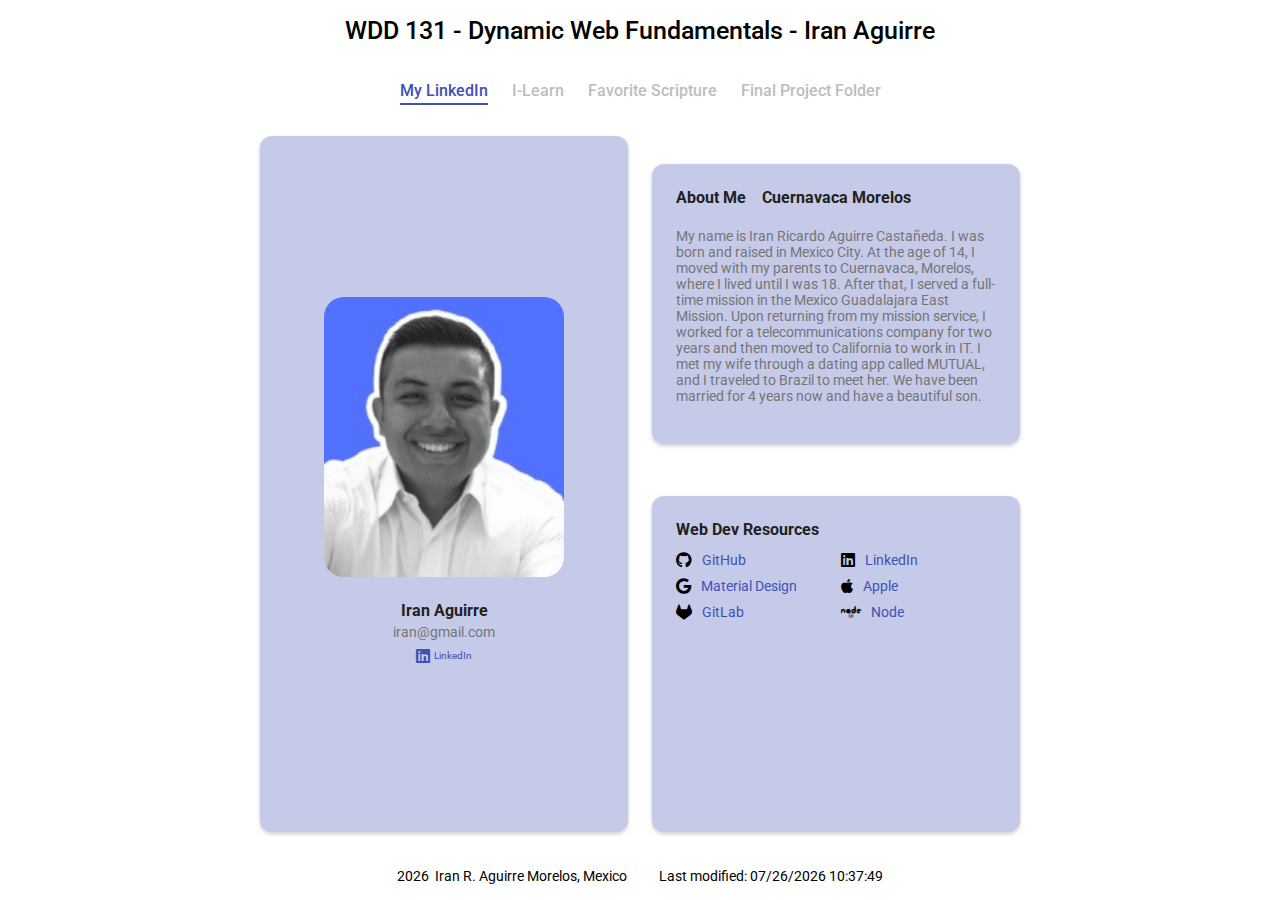
==== index.html @ 7a374063 "first commit" ====
<!DOCTYPE html>
<html lang="en">
<head>
    <meta charset="UTF-8">
    <meta name="viewport" content="width=device-width, initial-scale=1.0">
    <title>WDD 131 - Dynamic Web Fundamentals - Iran Aguirre</title>
    <link rel="preconnect" href="https://fonts.googleapis.com">
<link rel="preconnect" href="https://fonts.gstatic.com" crossorigin>
<link href="https://fonts.googleapis.com/css2?family=Roboto:ital,wght@0,300;0,400;0,500;0,700;0,900;1,900&display=swap"
    rel="stylesheet">
    <link rel="stylesheet" href="./styles/base.css">
    <link rel="stylesheet" href="https://cdnjs.cloudflare.com/ajax/libs/font-awesome/6.5.2/css/all.min.css"/>

</head>
<body>
    <div class="container">
        <header class="page-header">
            <h1 class="header-title">WDD 131 - Dynamic Web Fundamentals - Iran Aguirre</h1>
            <nav class="main-navigation">
                <ul class="nav-list">
                    <li class="nav-item"><a href="https://www.linkedin.com/in/iran-aguirre/" class="nav-link active" target="_blank">My LinkedIn</a></li>
                    <li class="nav-item"><a href="https://byui.instructure.com/" class="nav-link" target="_blank">I-Learn</a></li>
                    <li class="nav-item"><a href="https://www.churchofjesuschrist.org/study/scriptures/dc-testament/dc/121?lang=spa&id=p7-p8#p7" class="nav-link" target="_blank">Favorite Scripture</a></li>
                    <li class="nav-item"><a href="#" class="nav-link" target="_blank">Final Project Folder</a></li>
                </ul>
            </nav>
        </header>
            
        <main class="main-content">
            <section class="card profile-card">
                <div class="profile-img-container">
                    <img src="./images/profile.jpeg" alt="Iran's Picture" class="profile-img">
                </div>
                <div class="profile-data">
                    <h4>Iran Aguirre</h4>
                    <p>iran@gmail.com</p>
                    <a href="https://www.linkedin.com/in/iran-aguirre/" target="_blank">
                        <i class="fab fa-linkedin resource-icon"></i>
                        <span>LinkedIn</span>
                    </a>
                </div>
            </section>
            <section class="card aboutme-card">
                <div class="card-title-row">
                    <h2 class="card-title" data-target="my-profile">About Me</h2>
                    <h2 class="card-title" data-target="my-country">Cuernavaca Morelos</h2>
                  </div>
                <div class="card-content my-profile">
                  <p>My name is Iran Ricardo Aguirre Castañeda. I was born and raised in Mexico City. At the age of 14, I moved with my parents to Cuernavaca, Morelos, where I lived until I was 18. After that, I served a full-time mission in the Mexico Guadalajara East Mission. Upon returning from my mission service, I worked for a telecommunications company for two years and then moved to California to work in IT. I met my wife through a dating app called MUTUAL, and I traveled to Brazil to meet her. We have been married for 4 years now and have a beautiful son.</p>
                </div>
                <div class="card-content my-country">
                  <div class="location-info">
                    <p class="location-description">Cuernavaca, Morelos, is a vibrant city located in central Mexico. Known for its pleasant climate, Cuernavaca is often referred to as the "City of Eternal Spring." It boasts beautiful colonial architecture, lush gardens, and a rich cultural heritage. Many visitors are drawn to its historic landmarks, such as the Palacio de Cortés and the Cuernavaca Cathedral. Additionally, Cuernavaca is famous for its traditional cuisine, including dishes like mole poblano and cochinita pibil.</p>
                  </div>
                </div>
              </section>
              <section class="card links-card">
                <h2 class="card-title">Web Dev Resources</h2>
                <ul class="resource-list">
                    <li><i class="fab fa-github resource-icon"></i><a href="#" class="resource-link" target="_blank">GitHub</a></li>
                    <li><i class="fab fa-linkedin resource-icon"></i><a href="#" class="resource-link" target="_blank">LinkedIn</a></li>
                    <li><i class="fab fa-google resource-icon"></i><a href="#" class="resource-link" target="_blank">Material Design</a></li>
                    <li><i class="fab fa-apple resource-icon"></i><a href="#" class="resource-link" target="_blank">Apple</a></li>
                    <li><i class="fab fa-gitlab resource-icon"></i><a href="#" class="resource-link" target="_blank">GitLab</a></li>
                    <li><i class="fab fa-node resource-icon"></i><a href="#" class="resource-link" target="_blank">Node</a></li>
                </ul>
            </section>
            
        </main>  
        <footer class="page-footer">
            <p class="footer-info">
              <span id="currentyear" class="current-year"></span> Iran R. Aguirre Morelos, Mexico
            </p>
            <p id="lastModified" class="last-modified"></p>
        </footer>
    </div>
      
    <script src="./scripts/getdates.js"></script>
</body>
</html>
---- styles/base.css ----
:root {
    --font: "Roboto", sans-serif;

/* Spacing */
--spacing-xs: 0.4rem;   /* Extra small */
--spacing-sm: 0.8rem;   /* Small */
--spacing-md: 1.6rem;   /* Medium */
--spacing-lg: 2.4rem;   /* Large */
--spacing-xl: 3.2rem;   /* Extra large */

/* Font Size */
--font-size-xs: 1.2rem;  /* Extra small */
--font-size-sm: 1.4rem;  /* Small */
--font-size-md: 1.6rem;  /* Medium */
--font-size-lg: 2rem;    /* Large */
--font-size-xl: 2.4rem;  /* Extra large */

/* Elevation */
--elevation-xs: 0 0.1rem 0.2rem rgba(0, 0, 0, 0.1); /* Extra small */
--elevation-sm: 0 0.2rem 0.4rem rgba(0, 0, 0, 0.2); /* Small */
--elevation-md: 0 0.4rem 0.8rem rgba(0, 0, 0, 0.3); /* Medium */
--elevation-lg: 0 0.8rem 1.6rem rgba(0, 0, 0, 0.4); /* Large */
--elevation-xl: 0 1.2rem 2.4rem rgba(0, 0, 0, 0.5); /* Extra large */

/* Primary Colors */
--primary-color: #3F51B5; /* Navy blue */
--primary-light: #C5CAE9;
--primary-dark: #303F9F;

/* Secondary Colors */
--secondary-color: #FF9800; /* Orange */
--secondary-light: #FFE0B2;
--secondary-dark: #F57C00;

/* Background Colors */
--background-color: #FFFFFF; /* White */
--background-dark: #F5F5F5;

/* Text Colors */
--text-primary: #212121; /* Dark grey */
--text-secondary: #757575; /* Grey */
--text-hint: #BDBDBD; /* Light grey */

/* Link Colors */
--link-color: var(--primary-color); /* Navy blue */
--link-hover: var(--primary-dark); /* Dark navy blue */
--link-visited: var(--primary-light); /* Light blue */

/* Button Colors */
--button-color: var(--primary-color); /* Navy blue */
--button-hover: var(--primary-dark); /* Dark navy blue */
--button-text: #FFFFFF; /* White */
--button-disabled: #BDBDBD; /* Light grey */

/* Divider Colors */
--divider-color: #BDBDBD; /* Light grey */

}


  *,
*:before,
*:after {
box-sizing: border-box;
margin: 0;
padding: 0;
}

html{
    font-size: 62.5%;
}
body {
    font-family: var(--font);
}
ul{
    list-style: none;
  }
a {
    text-decoration: none;
    color: black;
}

.container {
  height: 100vh;
  width: 120rem;
  margin: 0 auto;
  display: flex;
  flex-direction: column;
  padding: var(--spacing-md);
  row-gap: var(--spacing-md);
}

.main-content,
.footer {
  flex: 1;
  overflow-y: auto;
}
.page-header{
  position: relative;
}
.page-header{
  display: flex;
  flex-direction: column;
  align-items: center;
  row-gap: var(--spacing-md);
}
.header-title{
  font-size: var(--font-size-xl);
}
.header-title {
  font-weight: 500;
  font-size: 2.5rem;
  text-align: center;
  margin-bottom: 1.5rem;
  position: relative;
  padding-bottom: 0.5rem;
 }
.main-navigation .nav-list{
  display: flex;
  font-size: var(--font-size-md);
  align-items: center;
  column-gap: var(--spacing-lg);
}
.nav-link{
  font-weight: 500;
  color: var(--text-hint);
}
.nav-link.active{
  color: var(--link-color);
}
.nav-link {
  position: relative;
  padding-bottom: 5px; 
}

.nav-link.active::after {
  content: "";
  position: absolute;
  left: 0;
  bottom: 0;
  width: 100%;
  height: 2px; 
  background-color: var(--link-color); 
}
.main-content{
  width: 80rem;
  margin: 0 auto;
  display: grid;
  grid-template-rows: repeat(2, 1fr);
  grid-template-columns: repeat(2, 1fr);
  align-items: center;
  justify-items: center;
  gap: var(--spacing-lg);
  padding: 2rem;
}
.profile-card{
  grid-column: 1/2;
  grid-row: 1/3;
}
.profile-card,
.aboutme-card,
.links-card{
  background-color: var(--primary-light);
  width: 100%;
  height: 100%;
  border-radius: 1.2rem;
  padding: var(--spacing-lg);
  box-shadow: var(--elevation-sm);
}
.profile-card{
  display: flex;
  flex-direction: column;
  align-items: center;
  justify-content: center;
  row-gap: var(--spacing-md);
}
.profile-img-container{
  width: 24rem;
  height: 28rem;
  background-color: #303F9F;
  border-radius: 2rem;
  overflow: hidden;
}
.profile-img-container .profile-img{
  width: 100%;
  height: 100%;
  object-fit: cover;
}
.profile-data {
    font-family: var(--font);
    padding: var(--spacing-sm);
    display: flex;
    flex-direction: column;
    align-items: center;
    text-align: center;
  }
  
  .profile-data h4 {
    font-size: var(--font-size-md);
    color: var(--text-primary);
    margin-bottom: var(--spacing-xs);
  }
  
  .profile-data p {
    font-size: var(--font-size-sm);
    color: var(--text-secondary);
    margin-bottom: var(--spacing-sm);
  }
  
  .profile-data a {
    display: flex;
    align-items: center;
    color: var(--link-color);
    text-decoration: none;
    transition: color 0.3s ease;
  }
  
  .profile-data a:hover {
    color: var(--link-hover);
  }
  
  .profile-data .resource-icon {
    font-size: var(--font-size-md);
    margin-right: var(--spacing-xs);
  }
  .aboutme-card{
    height: 28rem;
  }
  
  .card-title:hover {
    color: var(--link-hover);
  }
  
  .card-content {
    display: none;
    max-height: 30rem; 
    overflow-y: auto;
  }

  .card-title-row {
    display: flex;
    flex-wrap: wrap;
    margin-bottom: var(--spacing-md);
  }
  
  .card-title {
    font-size: var(--font-size-md);
    color: var(--text-primary);
    margin-right: var(--spacing-md);
    cursor: pointer;
    transition: color 0.3s ease;
  }
  
  .card-title:hover {
    color: var(--link-hover);
  }
  .card-content p {
    word-wrap: break-word;
  }
  .location-info p,
  .my-profile p{
    font-size: 1.4rem;
    color: var(--text-secondary);
  }
 
  .card-title {
    position: relative;
    padding-bottom: .5rem;
  }
  
  .card-title::after {
    content: "";
    position: absolute;
    left: 0;
    bottom: 0;
    width: 0;
    height: .2rem;
    background-color: #3F51B5;
    transition: width 0.3s ease;
  }
  
  .card-title.active::after {
    width: 100%;
  }
  .links-card .card-title{
    margin-bottom: var(--spacing-sm);
  }
  .resource-list {
    list-style-type: none;
    padding: 0;
    display: flex;
    flex-wrap: wrap;
    justify-content: space-between;
  }
  
  .resource-list li {
    width: calc(50% - .5rem);
    margin-bottom: 1rem;
    display: flex;
    align-items: center;
  }
  
  .resource-icon {
    margin-right: 1rem;
    font-size: var(--font-size-md);
  }
  
  .resource-link {
    color: var(--link-color);
    font-size: var(--font-size-sm);

    text-decoration: none;
    transition: color 0.3s ease;
  }
  
  .resource-link:hover {
    color: #0056b3;
  }
  
  .page-footer{
    width: 80rem;
    margin: 0 auto;
    display: flex;
    justify-content: center;
    gap: var(--spacing-xl);
    font-size: var(--font-size-sm);
  }
  .footer-info{
    display: flex;
  }
  .current-year{
    margin-right: .6rem;
  }
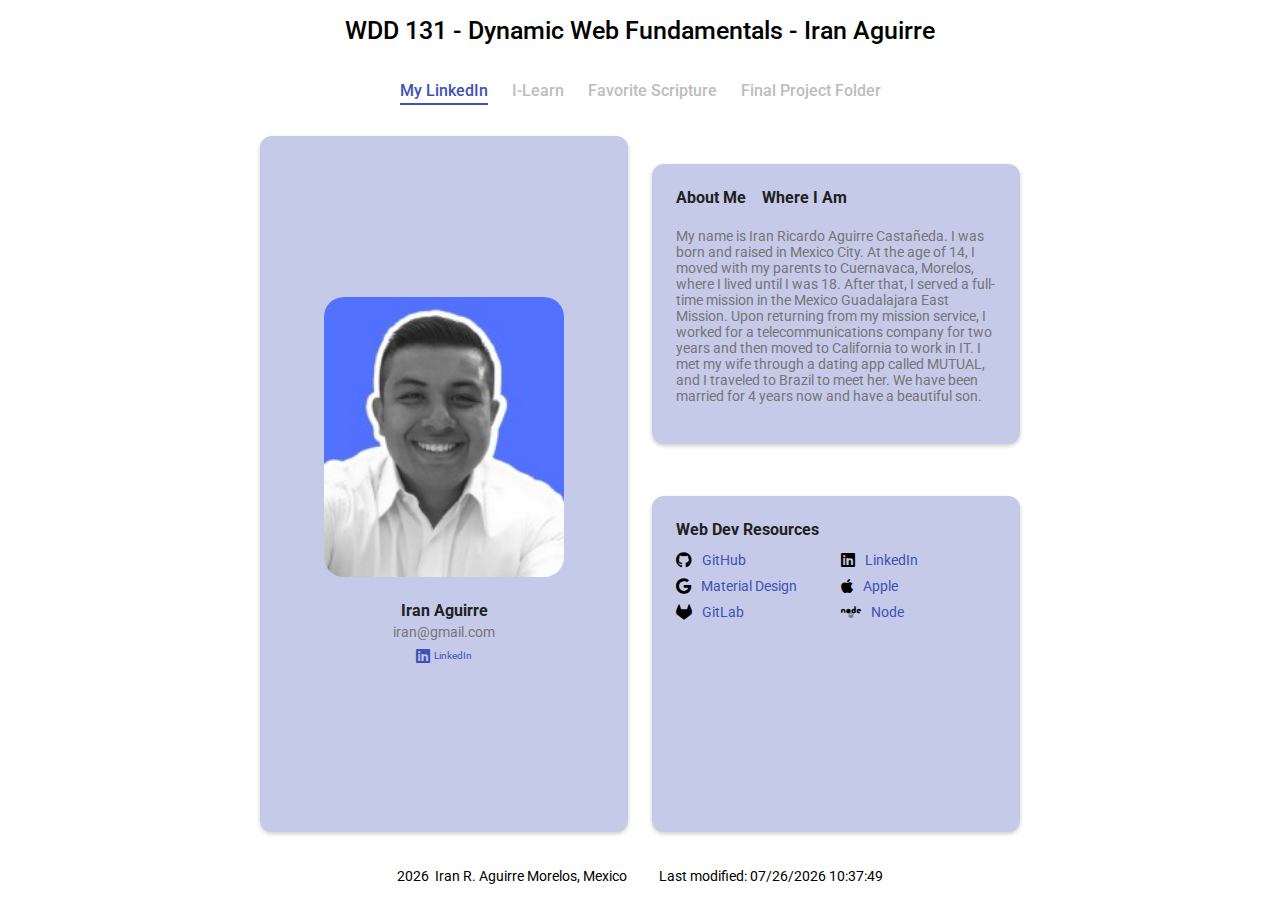
==== commit 12f5da5f: "where I am added" ====
--- a/index.html
+++ b/index.html
@@ -43,7 +43,7 @@
             <section class="card aboutme-card">
                 <div class="card-title-row">
                     <h2 class="card-title" data-target="my-profile">About Me</h2>
-                    <h2 class="card-title" data-target="my-country">Cuernavaca Morelos</h2>
+                    <h2 class="card-title" data-target="my-country">Where I Am</h2>
                   </div>
                 <div class="card-content my-profile">
                   <p>My name is Iran Ricardo Aguirre Castañeda. I was born and raised in Mexico City. At the age of 14, I moved with my parents to Cuernavaca, Morelos, where I lived until I was 18. After that, I served a full-time mission in the Mexico Guadalajara East Mission. Upon returning from my mission service, I worked for a telecommunications company for two years and then moved to California to work in IT. I met my wife through a dating app called MUTUAL, and I traveled to Brazil to meet her. We have been married for 4 years now and have a beautiful son.</p>
